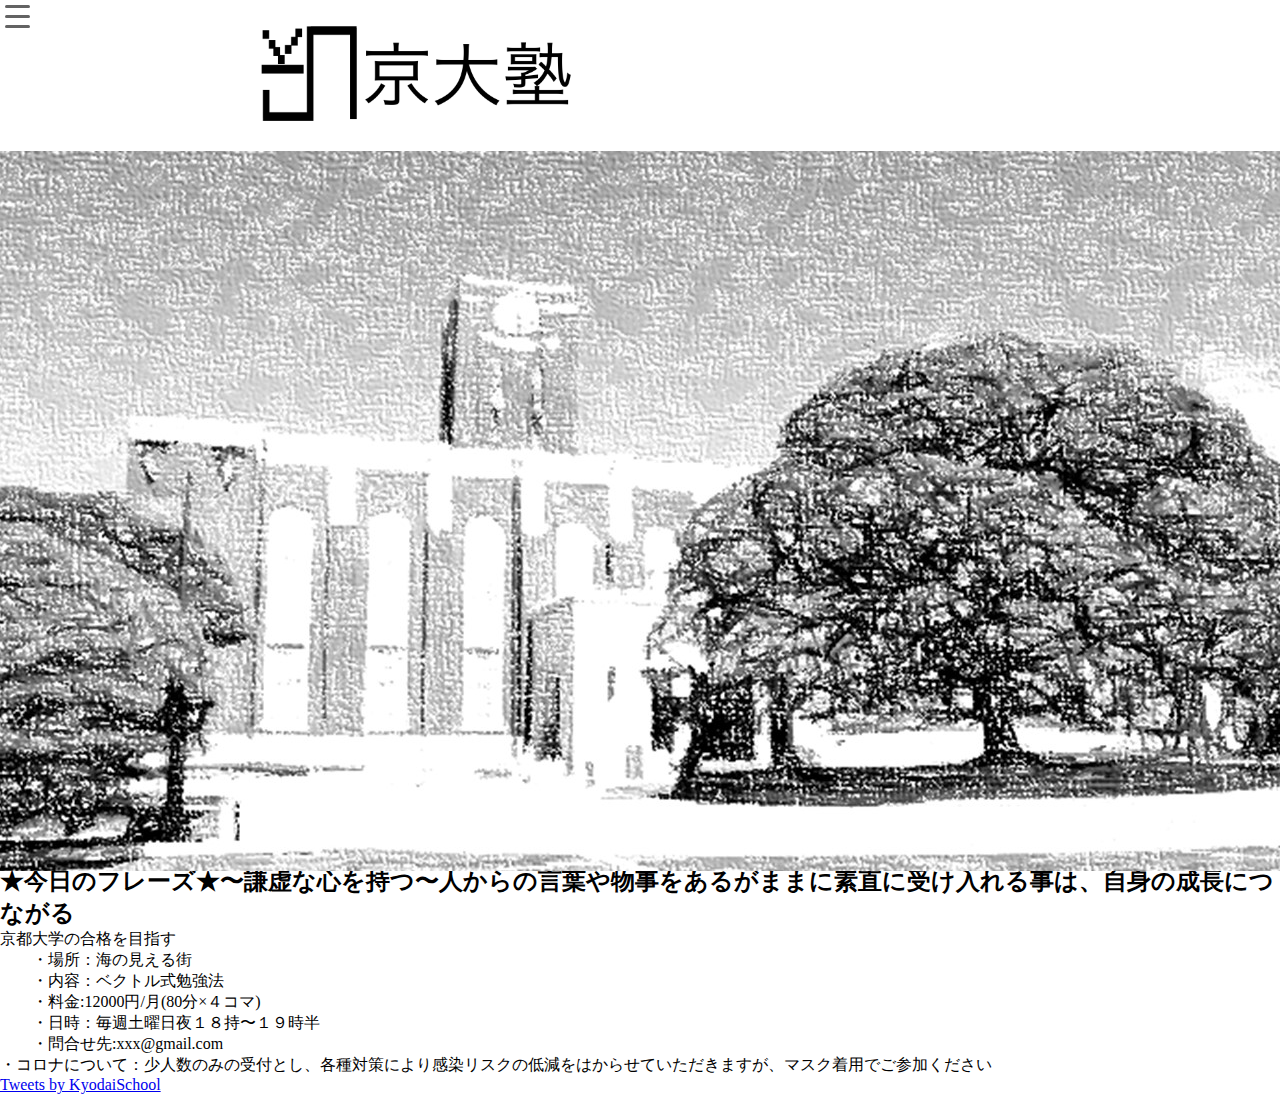
==== index.html @ b6ea8f16 "Update index.html" ====
<!DOCTYPE html>
<html>
<head><!-- 裏設定エリアの開始 -->
    <meta charset="utf-8"><!-- 文字化け防止 -->
    <link rel="stylesheet" type="text/css" href="kyotodaiSchool.css">
    <script src="hamburger.js"></script>
</head><!-- 裏設定エリアの終了 -->


    
    
<body><!-- 画面に表示されるエリアの開始 -->
    <h1>
        <!-- ハンバーガーメニューのアイコン -->
        <div id="hamburger" onclick="hamburger()">
　           <!-- 1番上の線 -->
            <span class="inner_line line1" id="line1"></span>
　           <!-- 真ん中の線 -->
            <span class="inner_line line2" id="line2"></span>
　           <!-- 1番下の線 -->
            <span class="inner_line line3" id="line3"></span>
        </div>
    
        <!-- ナビメニュー -->
        <nav id="nav" class="nav"　z-index:2>
         <ul>
           <li><a href="index.html">Home</a></li>
           <li><a href="policy.html">Polciy</a></li>
           <li><a href="program.html">Progarm</a></li>
           <li><a href="entry.html">Entry</a></li>

         </ul>
        </nav>
        <div id="logo" class="resizeimage" style="position:relative; left:20%"><img src="logo.jpeg" alt="京大塾ロゴ" title="ロゴ"></div>
    </h1>
    <div id="kyotodaiSchool" class="resizeimage" style="position:relative; top:10px; left:0px z-index:1"><img src="kyotodaiSchool.jpg" alt="大学の写真" title="京大">
    </div>
    <p> </p>
    <span id="phrase"></p>
    <script src="textchange.js"></script>
     
    <p>京都大学の合格を目指す</p>
    <p>　　・場所：海の見える街</p>
    <p>　　・内容：ベクトル式勉強法</p>
    <p>　　・料金:12000円/月(80分×４コマ)</p>
    <p>　　・日時：毎週土曜日夜１８持〜１９時半</p>    
    <p>　　・問合せ先:xxx@gmail.com</p>    
    <p>    ・コロナについて：少人数のみの受付とし、各種対策により感染リスクの低減をはからせていただきますが、マスク着用でご参加ください</p>

<a class="twitter-timeline" href="https://twitter.com/KyodaiSchool?ref_src=twsrc%5Etfw">Tweets by KyodaiSchool</a> <script async src="https://platform.twitter.com/widgets.js" charset="utf-8"></script>        

    </body><!-- 画面に表示されるエリアの終了 -->
</html>
---- kyotodaiSchool.css ----
#logo.resizeimage img { width: 25%; }
#kyotodaiSchool.resizeimage img { width: 100%; }

* {
  margin: 0;
  padding: 0;
  }
body {
  /*ページ全体の背景色*/
  background: #ffffff;
}

header {
  /*ヘッダーを固定*/
  position: fixed;
  width: 100%;
  height: 90px;
  background: #000000;
}

/*ナビメニュー*/
#nav{
  position: absolute;
  top: 0%;
  left: -20%;
  width: 10%;
  height: 25%;
  background: #f0f8ff;
  transition: .5s;
}
#nav ul{
  padding-top: 10px;
  padding-left: 10px;
}
#nav ul li{
  list-style-type: none;
  font-size: 16px;
}
#nav a{
  display: block;
  text-decoration: none;
  color: #000000;
  margin: 0 15px;
  padding: 10px;
  transition: .5s;
}
#nav li a:hover{
  color: #000000;
  background: #cd5c5c;
  border-bottom: none;
}

/*ハンバーガメニュー*/
#hamburger{
    width: 40px;
    height: 20px;
    position: absolute;
    top: 5px;
    left: 5px;
    cursor: pointer;
    display: block;
    transition: 0.7s;
}

/*ハンバーガメニュー　装飾*/ 
.inner_line{
    display: block;
    width: 25px;
    height: 3px;
    background: #636363;
    transition: .7s;
    border-radius: 50px;
    position: absolute;
}

/*ハンバーガメニュー　位置*/ 
#line1{
  top: 0;
}
#line2{
  top: 10px;
}
#line3{
  top: 20px;
}

/*ハンバーガメニュー　動き*/ 
.in{
  transform: translateX(230%);
}
.line_1,.line_2,.line_3{
  background: #000000;
}
.line_1{
  transform: translateY(340%)
  rotate(-45deg); 
}

.line_2{
  opacity: 0;
}
.line_3{
  /*45度回転させる*/
  transform: translateY(-340%)
  rotate(45deg);
}

@media screen and (max-width: 480px) {
  #nav ul li {
    font-size: 14px;
  }
  h1 {
    display: none;
  }
  h2 {
    display: block;
    font-size: 14px;
  }
}
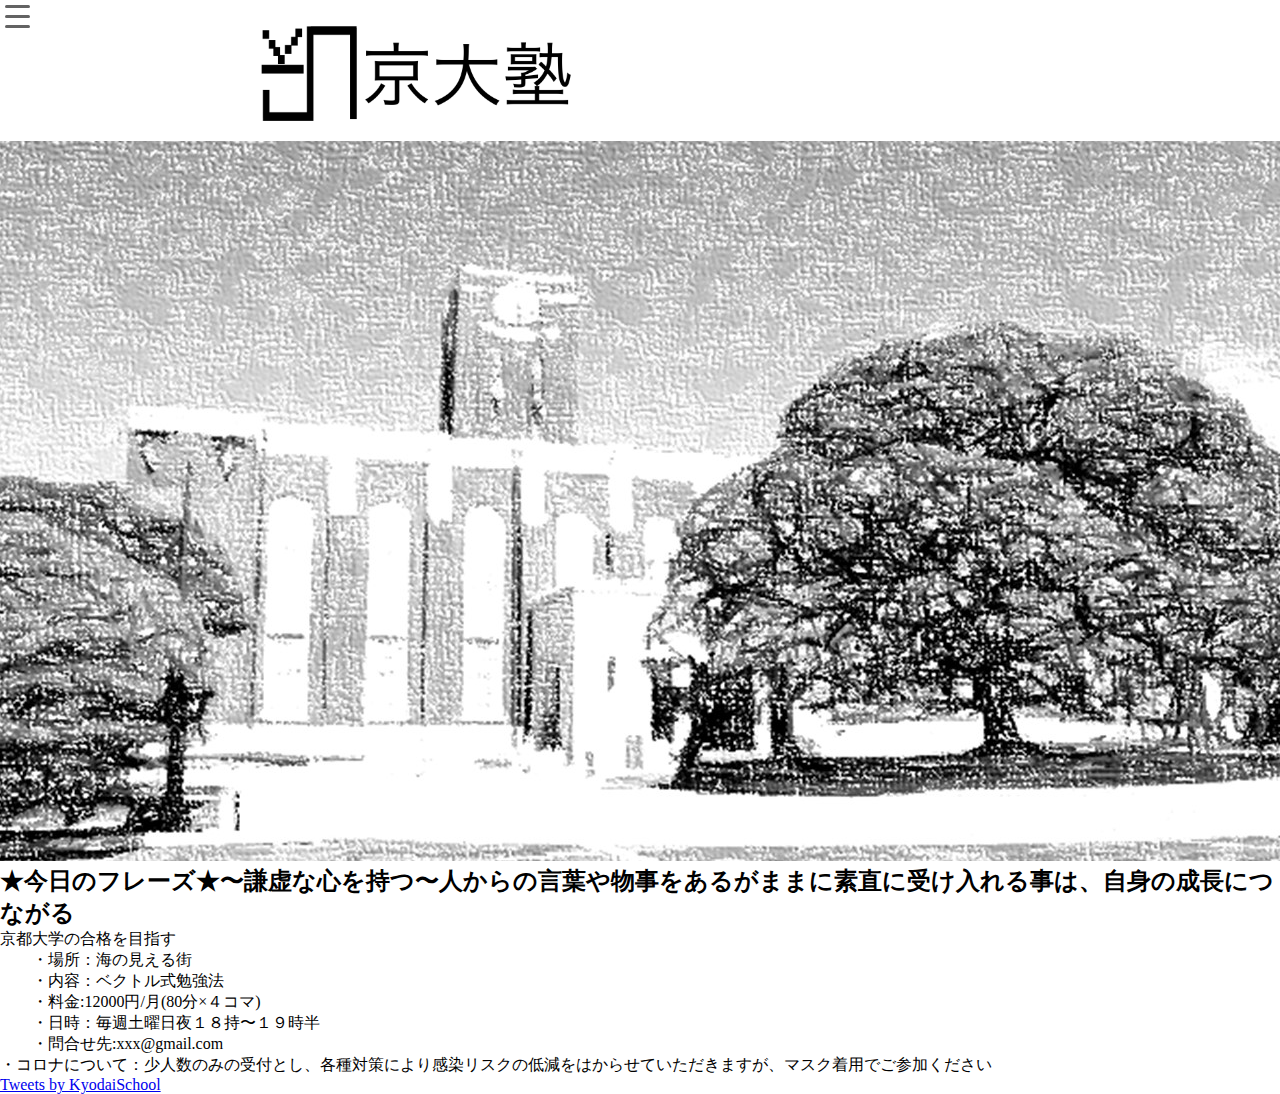
==== commit d55451a0: "Update index.html" ====
--- a/index.html
+++ b/index.html
@@ -22,7 +22,7 @@
         </div>
     
         <!-- ナビメニュー -->
-        <nav id="nav" class="nav"　z-index:2>
+        <nav id="nav" class="nav">
          <ul>
            <li><a href="index.html">Home</a></li>
            <li><a href="policy.html">Polciy</a></li>
@@ -33,7 +33,7 @@
         </nav>
         <div id="logo" class="resizeimage" style="position:relative; left:20%"><img src="logo.jpeg" alt="京大塾ロゴ" title="ロゴ"></div>
     </h1>
-    <div id="kyotodaiSchool" class="resizeimage" style="position:relative; top:10px; left:0px z-index:1"><img src="kyotodaiSchool.jpg" alt="大学の写真" title="京大">
+    <div id="kyotodaiSchool" class="resizeimage" style="position:relative; top:15%; left:0px"><img src="kyotodaiSchool.jpg" alt="大学の写真" title="京大">
     </div>
     <p> </p>
     <span id="phrase"></p>
--- a/kyotodaiSchool.css
+++ b/kyotodaiSchool.css
@@ -24,9 +24,10 @@
   top: 0%;
   left: -20%;
   width: 10%;
-  height: 25%;
+  height: 20%;
   background: #f0f8ff;
   transition: .5s;
+  z-index:2
 }
 #nav ul{
   padding-top: 10px;
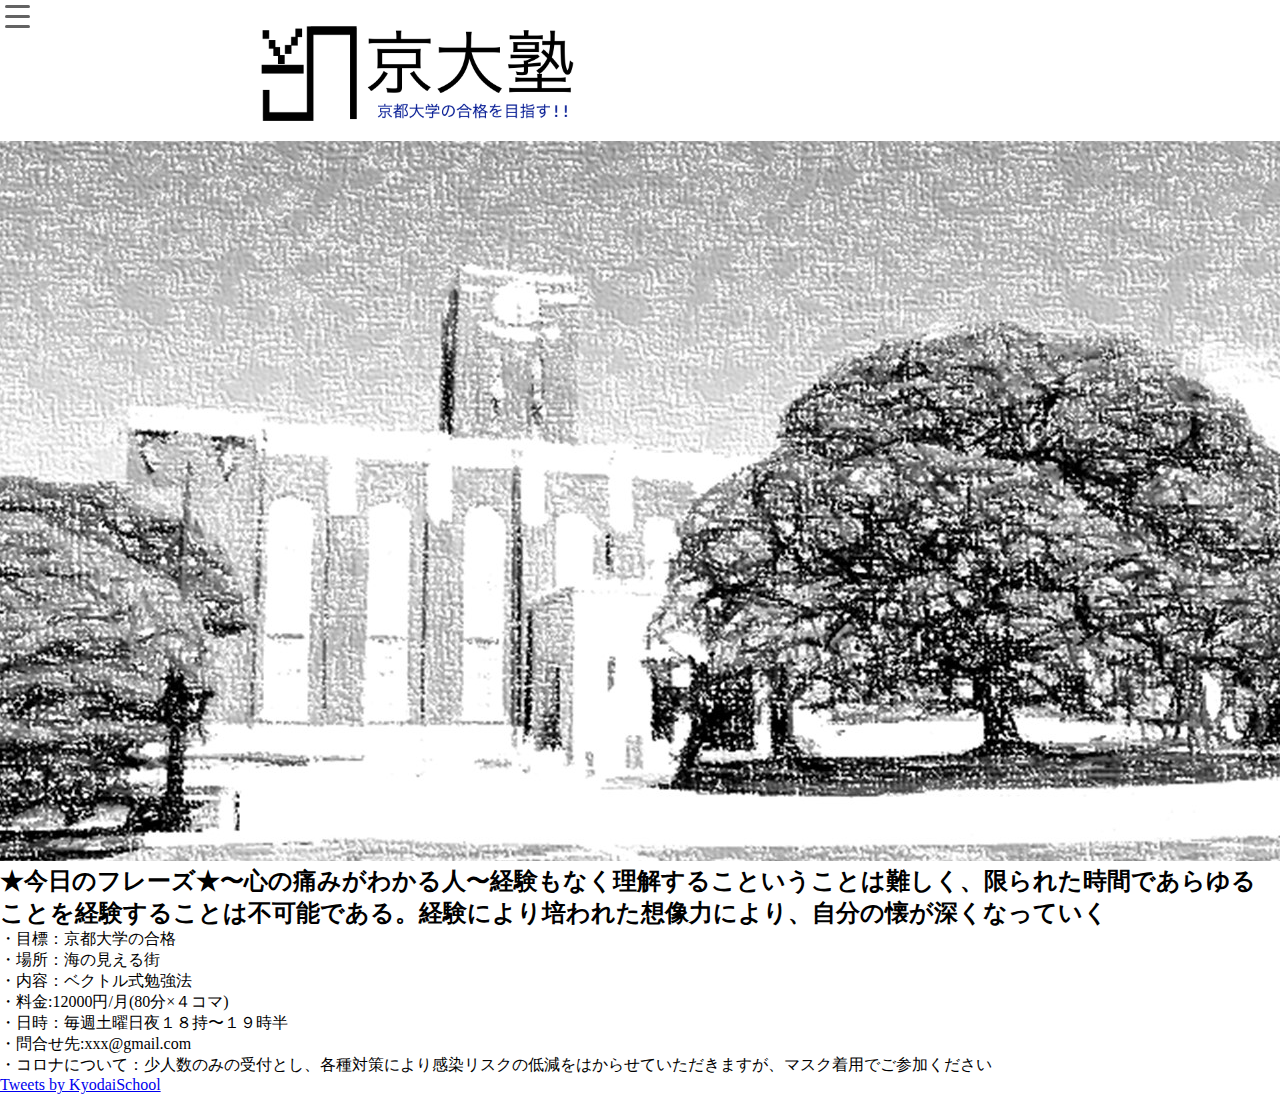
==== commit b679d854: "Update index.html" ====
--- a/index.html
+++ b/index.html
@@ -39,18 +39,15 @@
     <span id="phrase"></p>
     <script src="textchange.js"></script>
      
-    <p>京都大学の合格を目指す</p>
-    <p>　　・場所：海の見える街</p>
-    <p>　　・内容：ベクトル式勉強法</p>
-    <p>　　・料金:12000円/月(80分×４コマ)</p>
-    <p>　　・日時：毎週土曜日夜１８持〜１９時半</p>    
-    <p>　　・問合せ先:xxx@gmail.com</p>    
-    <p>    ・コロナについて：少人数のみの受付とし、各種対策により感染リスクの低減をはからせていただきますが、マスク着用でご参加ください</p>
+    <p>・目標：京都大学の合格</p>
+    <p>・場所：海の見える街</p>
+    <p>・内容：ベクトル式勉強法</p>
+    <p>・料金:12000円/月(80分×４コマ)</p>
+    <p>・日時：毎週土曜日夜１８持〜１９時半</p>    
+    <p>・問合せ先:xxx@gmail.com</p>    
+    <p>・コロナについて：少人数のみの受付とし、各種対策により感染リスクの低減をはからせていただきますが、マスク着用でご参加ください</p>
 
 <a class="twitter-timeline" href="https://twitter.com/KyodaiSchool?ref_src=twsrc%5Etfw">Tweets by KyodaiSchool</a> <script async src="https://platform.twitter.com/widgets.js" charset="utf-8"></script>        
 
     </body><!-- 画面に表示されるエリアの終了 -->
 </html>
-
-
-
--- a/kyotodaiSchool.css
+++ b/kyotodaiSchool.css
@@ -61,6 +61,8 @@
     cursor: pointer;
     display: block;
     transition: 0.7s;
+    z-index:3
+
 }
 
 /*ハンバーガメニュー　装飾*/ 
@@ -87,7 +89,7 @@
 
 /*ハンバーガメニュー　動き*/ 
 .in{
-  transform: translateX(230%);
+  transform: translateX(200%);
 }
 .line_1,.line_2,.line_3{
   background: #000000;
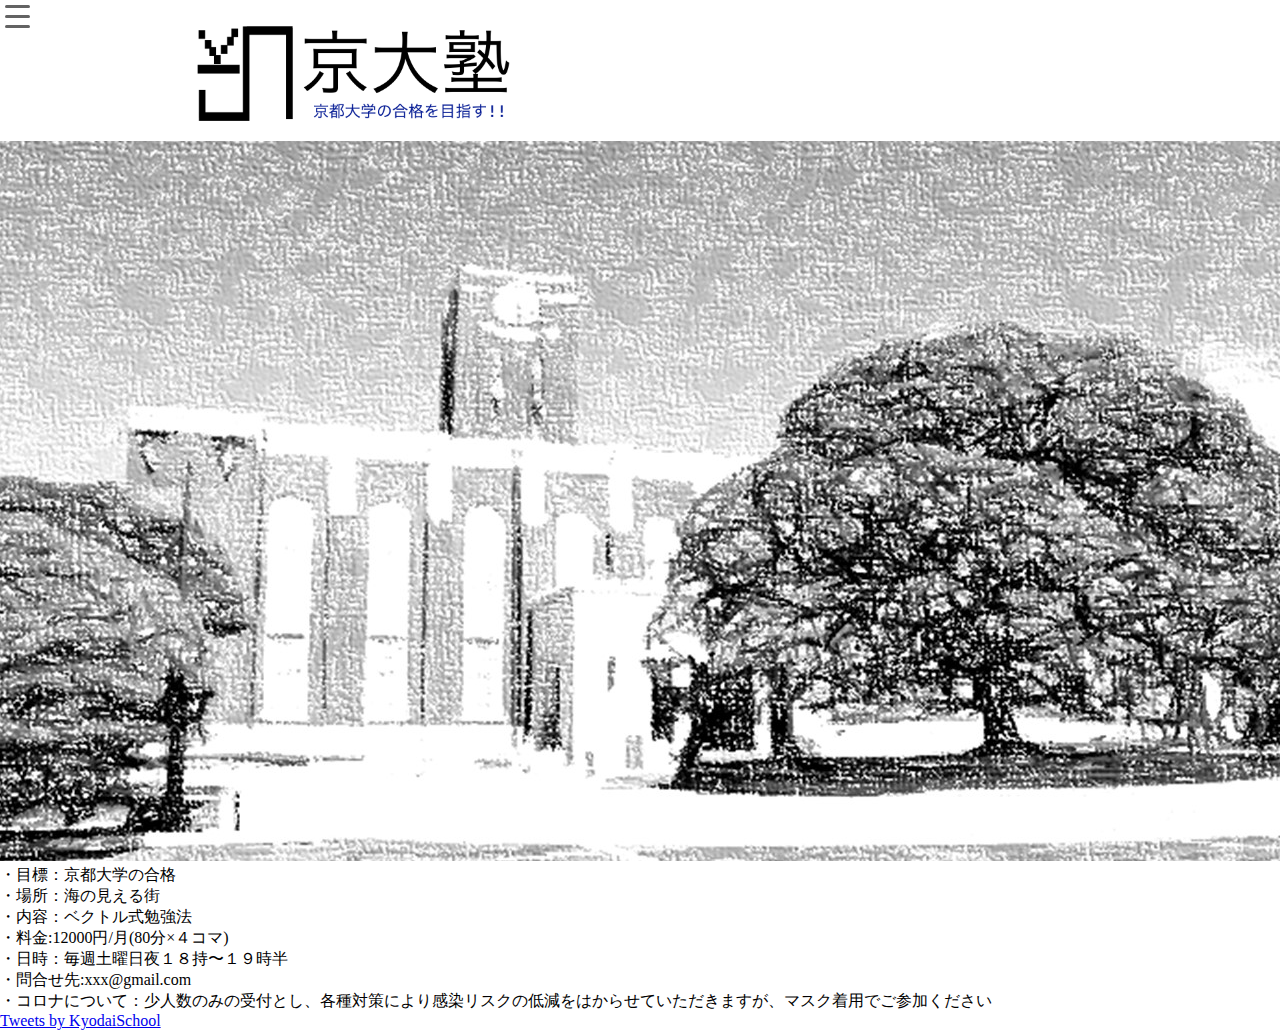
==== commit e71dcea9: "Update index.html" ====
--- a/index.html
+++ b/index.html
@@ -31,21 +31,22 @@
 
          </ul>
         </nav>
-        <div id="logo" class="resizeimage" style="position:relative; left:20%"><img src="logo.jpeg" alt="京大塾ロゴ" title="ロゴ"></div>
+        <div id="logo" class="resizeimage" style="position:relative; left:15%"><img src="logo.jpeg" alt="京大塾ロゴ" title="ロゴ"></div>
     </h1>
+    <script src="textchange.js"></script>
+    <p> </p>
     <div id="kyotodaiSchool" class="resizeimage" style="position:relative; top:15%; left:0px"><img src="kyotodaiSchool.jpg" alt="大学の写真" title="京大">
     </div>
     <p> </p>
     <span id="phrase"></p>
-    <script src="textchange.js"></script>
      
-    <p>・目標：京都大学の合格</p>
-    <p>・場所：海の見える街</p>
-    <p>・内容：ベクトル式勉強法</p>
-    <p>・料金:12000円/月(80分×４コマ)</p>
-    <p>・日時：毎週土曜日夜１８持〜１９時半</p>    
-    <p>・問合せ先:xxx@gmail.com</p>    
-    <p>・コロナについて：少人数のみの受付とし、各種対策により感染リスクの低減をはからせていただきますが、マスク着用でご参加ください</p>
+    <p>     ・目標：京都大学の合格</p>
+    <p>     ・場所：海の見える街</p>
+    <p>     ・内容：ベクトル式勉強法</p>
+    <p>     ・料金:12000円/月(80分×４コマ)</p>
+    <p>     ・日時：毎週土曜日夜１８持〜１９時半</p>    
+    <p>     ・問合せ先:xxx@gmail.com</p>    
+    <p>     ・コロナについて：少人数のみの受付とし、各種対策により感染リスクの低減をはからせていただきますが、マスク着用でご参加ください</p>
 
 <a class="twitter-timeline" href="https://twitter.com/KyodaiSchool?ref_src=twsrc%5Etfw">Tweets by KyodaiSchool</a> <script async src="https://platform.twitter.com/widgets.js" charset="utf-8"></script>        
 
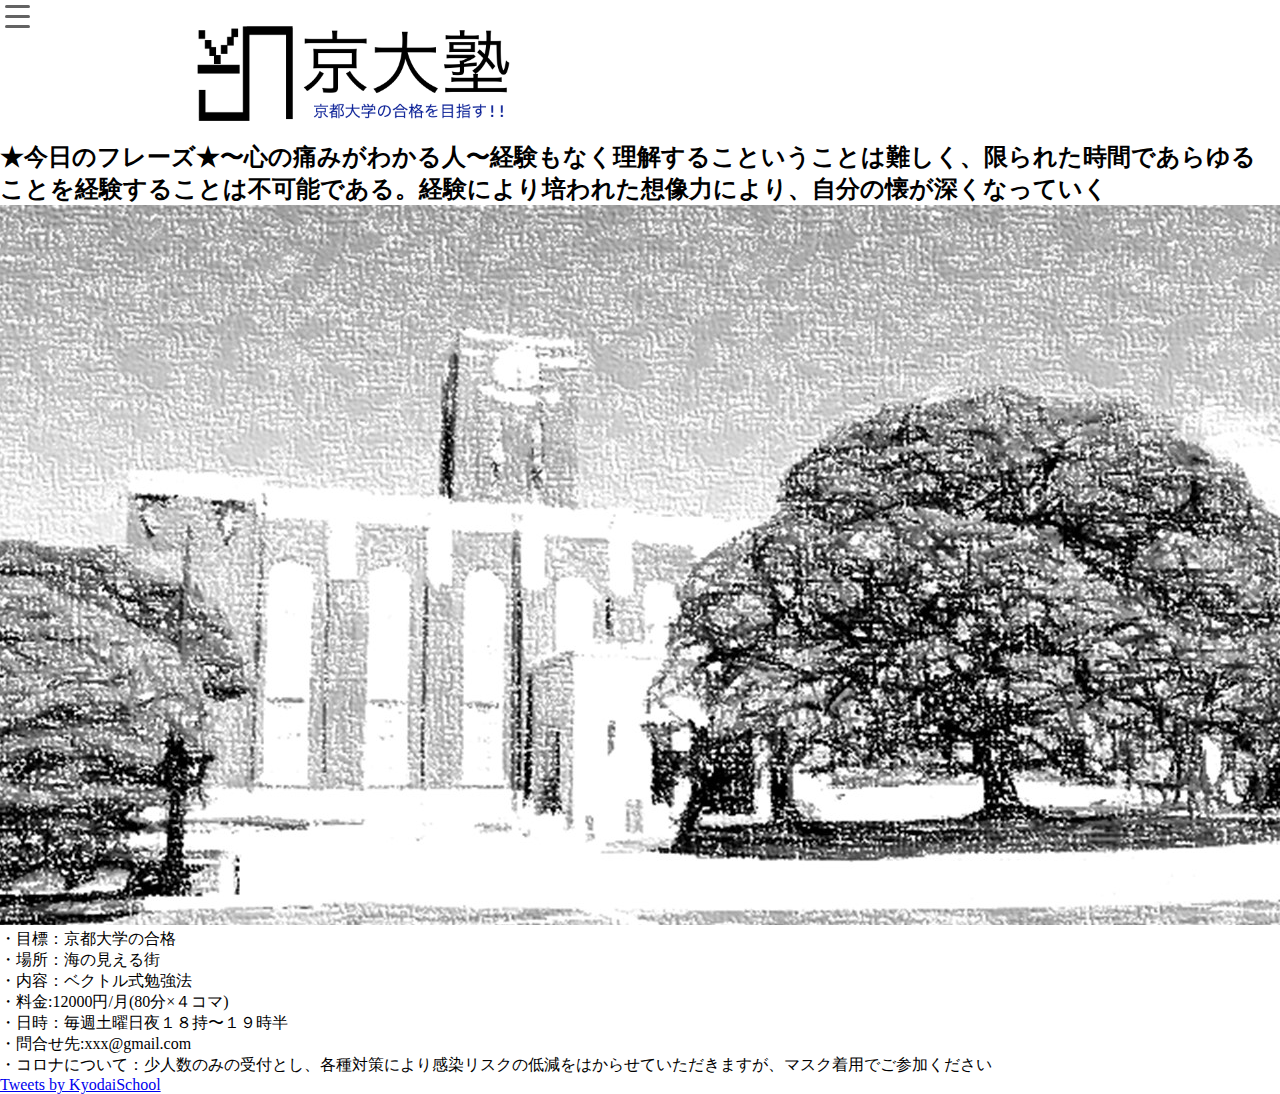
==== commit c8781286: "Update index.html" ====
--- a/index.html
+++ b/index.html
@@ -33,12 +33,13 @@
         </nav>
         <div id="logo" class="resizeimage" style="position:relative; left:15%"><img src="logo.jpeg" alt="京大塾ロゴ" title="ロゴ"></div>
     </h1>
-    <script src="textchange.js"></script>
+    <span id="phrase" z-index:3></p>
+    <script src="textchange.js" ></script>
     <p> </p>
-    <div id="kyotodaiSchool" class="resizeimage" style="position:relative; top:15%; left:0px"><img src="kyotodaiSchool.jpg" alt="大学の写真" title="京大">
+    <div id="kyotodaiSchool" class="resizeimage" style="position:relative; top:20%; left:0px; z-index:1"><img src="kyotodaiSchool.jpg" alt="大学の写真" title="京大">
     </div>
     <p> </p>
-    <span id="phrase"></p>
+    
      
     <p>     ・目標：京都大学の合格</p>
     <p>     ・場所：海の見える街</p>
--- a/kyotodaiSchool.css
+++ b/kyotodaiSchool.css
@@ -61,7 +61,7 @@
     cursor: pointer;
     display: block;
     transition: 0.7s;
-    z-index:3
+    z-index:4
 
 }
 
